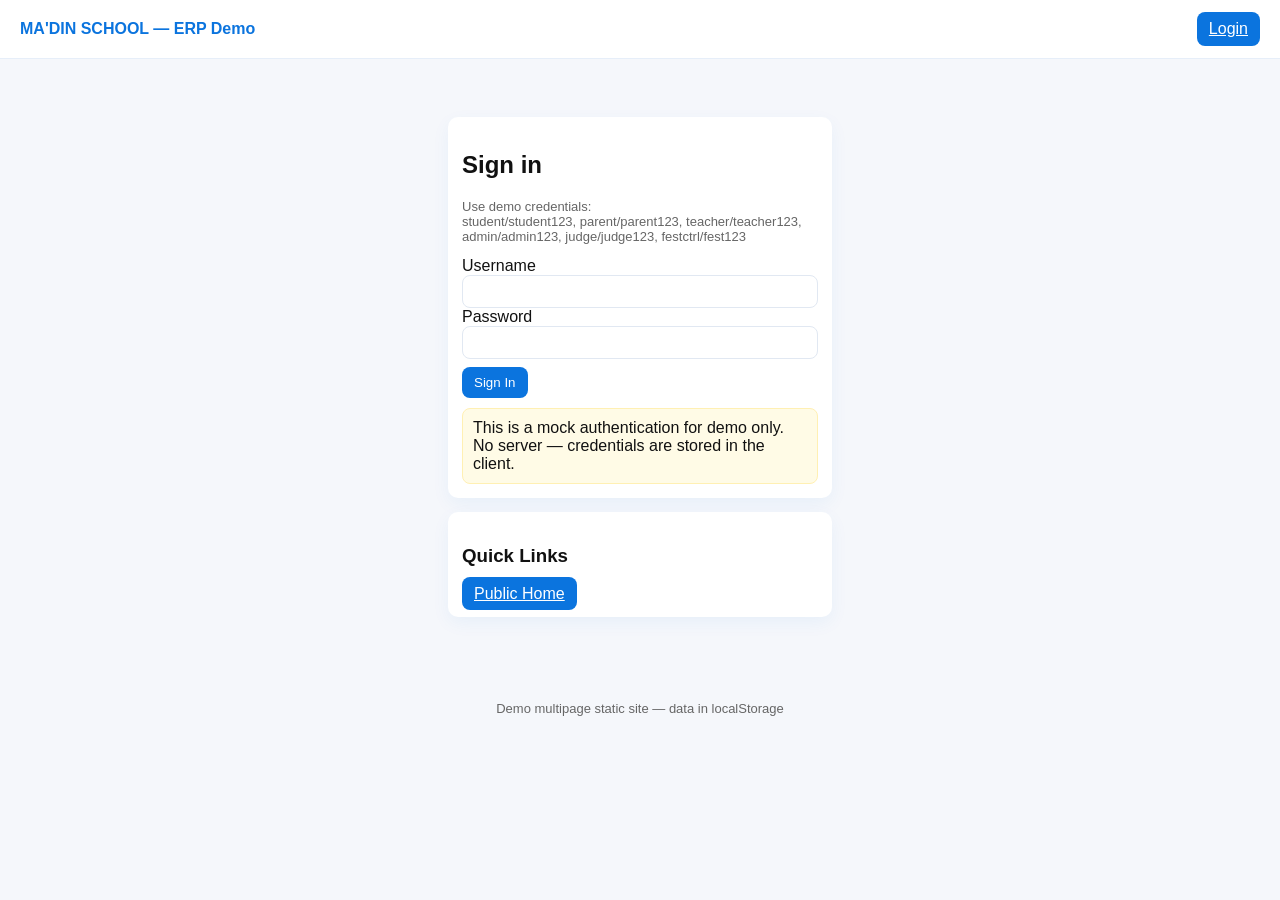
==== admin.html @ 14c9f8ca "Add files via upload" ====
<!doctype html>
<html lang="en">
<head>
  <meta charset="utf-8"/>
  <meta name="viewport" content="width=device-width,initial-scale=1"/>
  <title>Administrator Dashboard</title>
  <link rel="stylesheet" href="style.css"/>
</head>
<body>
  <header><div class="logo">MA'DIN SCHOOL — ERP Demo</div><div class="flex"><div class="small">Students: 150 | Teachers: 5 | Batches: 8</div><div style="margin-left:16px"><button id="resetBtn" class="btn ghost">Reset Data</button></div></div></header>
  <div class="container">
    
    <nav><a href="index.html">Home</a><a href="student.html">Student</a><a href="parent.html">Parent</a><a href="teacher.html">Teacher</a><a href="admin.html">Admin</a><a href="festcontroller.html">Fest Ctrl</a><a href="judge.html">Judge</a><a href="blog.html">Blog</a></nav>
    
    
<div class="card"><h2>Administrator Dashboard</h2></div>
<div class="card">
  <h3>Manage Students</h3>
  <div class="grid">
    <div><label>Name</label><input id="new_name"/></div>
    <div><label>Batch</label><input id="new_batch"/></div>
    <div><label>Grade</label><input id="new_grade"/></div>
  </div>
  <div style="margin-top:8px"><button class="btn" id="addStudent">Add Student</button></div>
  <hr/>
  <h3>All Data</h3>
  <div id="allData" class="small"></div>
</div>
<script>document.addEventListener('DOMContentLoaded', ()=>{ if(!isAuthenticated()){ location.href='auth.html'; return; } });</script>
<script>
document.addEventListener('DOMContentLoaded', ()=>{
  function refresh(){
    const s = state();
    document.getElementById('allData').innerHTML = `<div><strong>Students</strong> (${s.students.length})</div><div><strong>Teachers</strong> (${s.teachers.length})</div><div><strong>Fest Competitions</strong> (${s.fest.competitions.length})</div>`;
  }
  document.getElementById('addStudent').addEventListener('click', ()=>{
    const s = state(); const nid = 'S'+(100+Date.now()%10000);
    const name = document.getElementById('new_name').value.trim(); if(!name){alert('Enter name');return}
    s.students.push({id:nid,name, batch: document.getElementById('new_batch').value || 'Batch X', present:false, profile:{age:0,grade:document.getElementById('new_grade').value||''}, leaves:[], competitions:[]});
    setState(s); refresh(); alert('Student added: '+nid);
  });
  refresh();
});
</script>

  </div>
  <footer>Demo multipage static site — data in localStorage</footer>
  <script src="app.js"></script>
  
</body>
</html>
---- style.css ----
:root{--accent:#0b74de;--muted:#666}
*{box-sizing:border-box}
body{font-family:Inter,Segoe UI,Roboto,Arial;margin:0;background:#f5f7fb;color:#111}
header{background:#fff;padding:12px 20px;border-bottom:1px solid #e6eef9;display:flex;align-items:center;justify-content:space-between;gap:12px}
.logo{font-weight:700;color:var(--accent)}
.container{padding:18px;max-width:1100px;margin:0 auto}
.card{background:#fff;border-radius:10px;padding:14px;box-shadow:0 6px 18px rgba(11,116,222,0.06);margin-bottom:14px}
.grid{display:grid;grid-template-columns:repeat(auto-fit,minmax(220px,1fr));gap:12px}
.btn{background:var(--accent);color:#fff;padding:8px 12px;border-radius:8px;border:none;cursor:pointer}
.btn.ghost{background:transparent;color:var(--accent);border:1px solid rgba(11,116,222,0.12)}
.tabs{display:flex;gap:8px;flex-wrap:wrap;margin-bottom:12px}
.small{font-size:13px;color:var(--muted)}
table{width:100%;border-collapse:collapse}
th,td{padding:8px;border-bottom:1px solid #eef4fb;text-align:left}
input,select,textarea{padding:8px;border-radius:8px;border:1px solid #e1e8f2;width:100%;box-sizing:border-box}
.flex{display:flex;gap:8px;align-items:center}
.badge{display:inline-block;padding:4px 8px;border-radius:999px;background:#eef7ff;color:var(--accent);font-weight:600}
footer{padding:12px;text-align:center;color:var(--muted);font-size:13px}
nav a{margin-right:12px;color:var(--accent);text-decoration:none;font-weight:600}
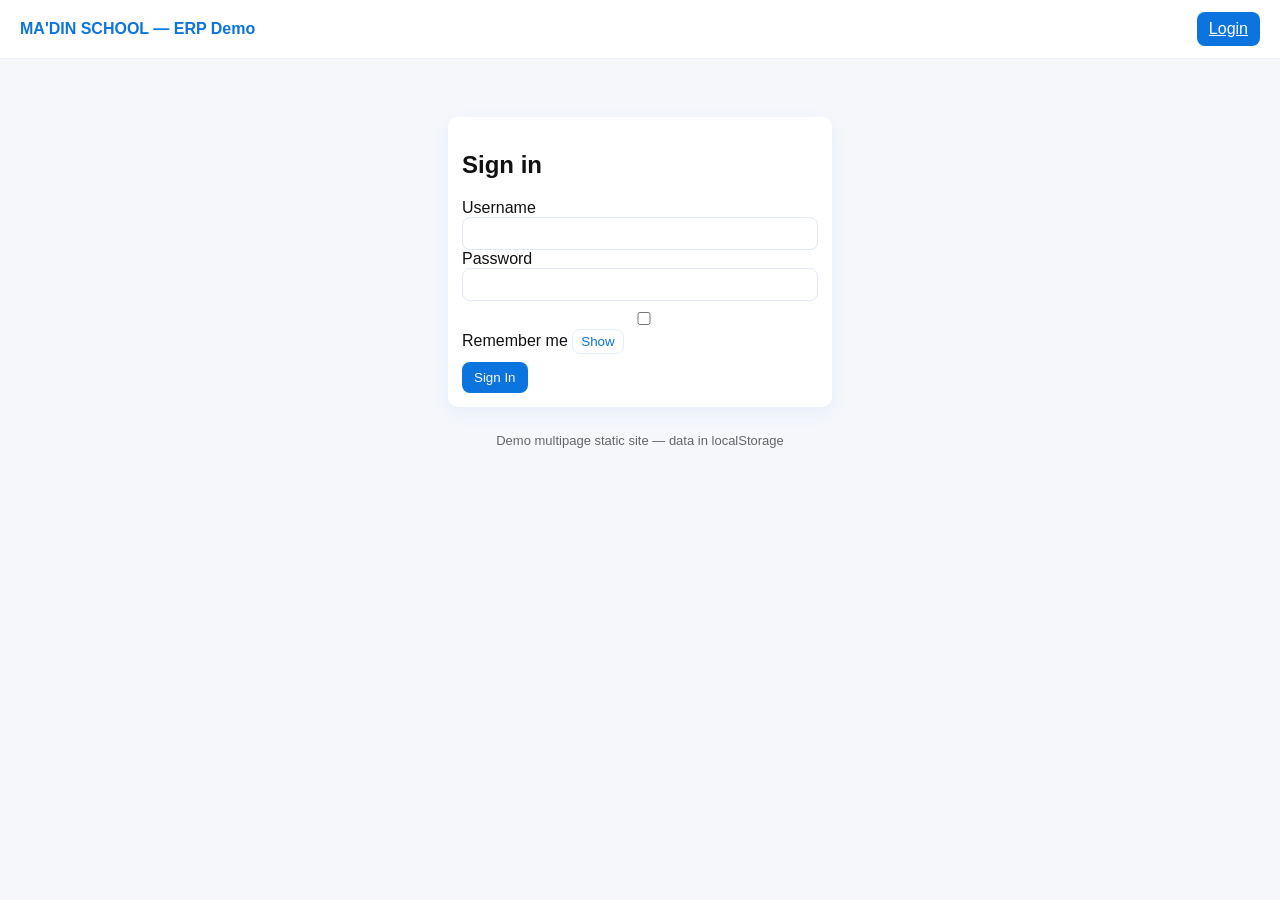
==== commit 23749ae5: "Add files via upload" ====
--- a/admin.html
+++ b/admin.html
@@ -47,5 +47,48 @@
   <footer>Demo multipage static site — data in localStorage</footer>
   <script src="app.js"></script>
   
+
+<hr/>
+<h3>Manage Accounts (Reset / Edit Passwords)</h3>
+<div class="card">
+  <div id="accountsList" class="small"></div>
+</div>
+<script>
+document.addEventListener('DOMContentLoaded', ()=>{
+  // require admin role
+  if(!isAuthenticated()) { location.href='auth.html'; return; }
+  const auth = currentAuth();
+  if(auth.role !== 'Administrator'){ alert('Access denied'); location.href='index.html'; return; }
+
+  function renderAccounts(){
+    const s = state();
+    const users = s.users || {};
+    const rows = Object.keys(users).map(u=>{
+      const info = users[u];
+      return `<div style="padding:8px;border:1px solid #eef4fb;border-radius:8px;margin-bottom:8px;display:flex;align-items:center;gap:8px"><div style="min-width:180px"><strong>${u}</strong><div class="small">${info.role} — ${info.idRef || ''}</div></div><div style="flex:1"><input placeholder="New password" id="pw_${u}" /></div><div><button class="btn" data-user="${u}" data-act="reset">Reset</button> <button class="btn ghost" data-user="${u}" data-act="delete">Delete</button></div></div>`;
+    }).join('') || '<i>No users</i>';
+    document.getElementById('accountsList').innerHTML = rows;
+    // attach handlers
+    document.querySelectorAll('button[data-act="reset"]').forEach(b=> b.onclick = (e)=> {
+      const uname = e.target.dataset.user;
+      const inp = document.getElementById('pw_' + uname);
+      const np = inp.value.trim();
+      if(!np){ alert('Enter new password'); return; }
+      const res = updateUserPassword(uname, np);
+      if(res.ok){ alert('Password updated for ' + uname); inp.value=''; } else alert('Error: ' + res.error);
+      renderAccounts();
+    });
+    document.querySelectorAll('button[data-act="delete"]').forEach(b=> b.onclick = (e)=> {
+      const uname = e.target.dataset.user;
+      if(!confirm('Delete user ' + uname + '? This will remove login only, not the student/parent record.')) return;
+      const res = deleteUser(uname);
+      if(res.ok){ alert('Deleted ' + uname); } else alert('Error: ' + res.error);
+      renderAccounts();
+    });
+  }
+  renderAccounts();
+});
+</script>
+
 </body>
 </html>
